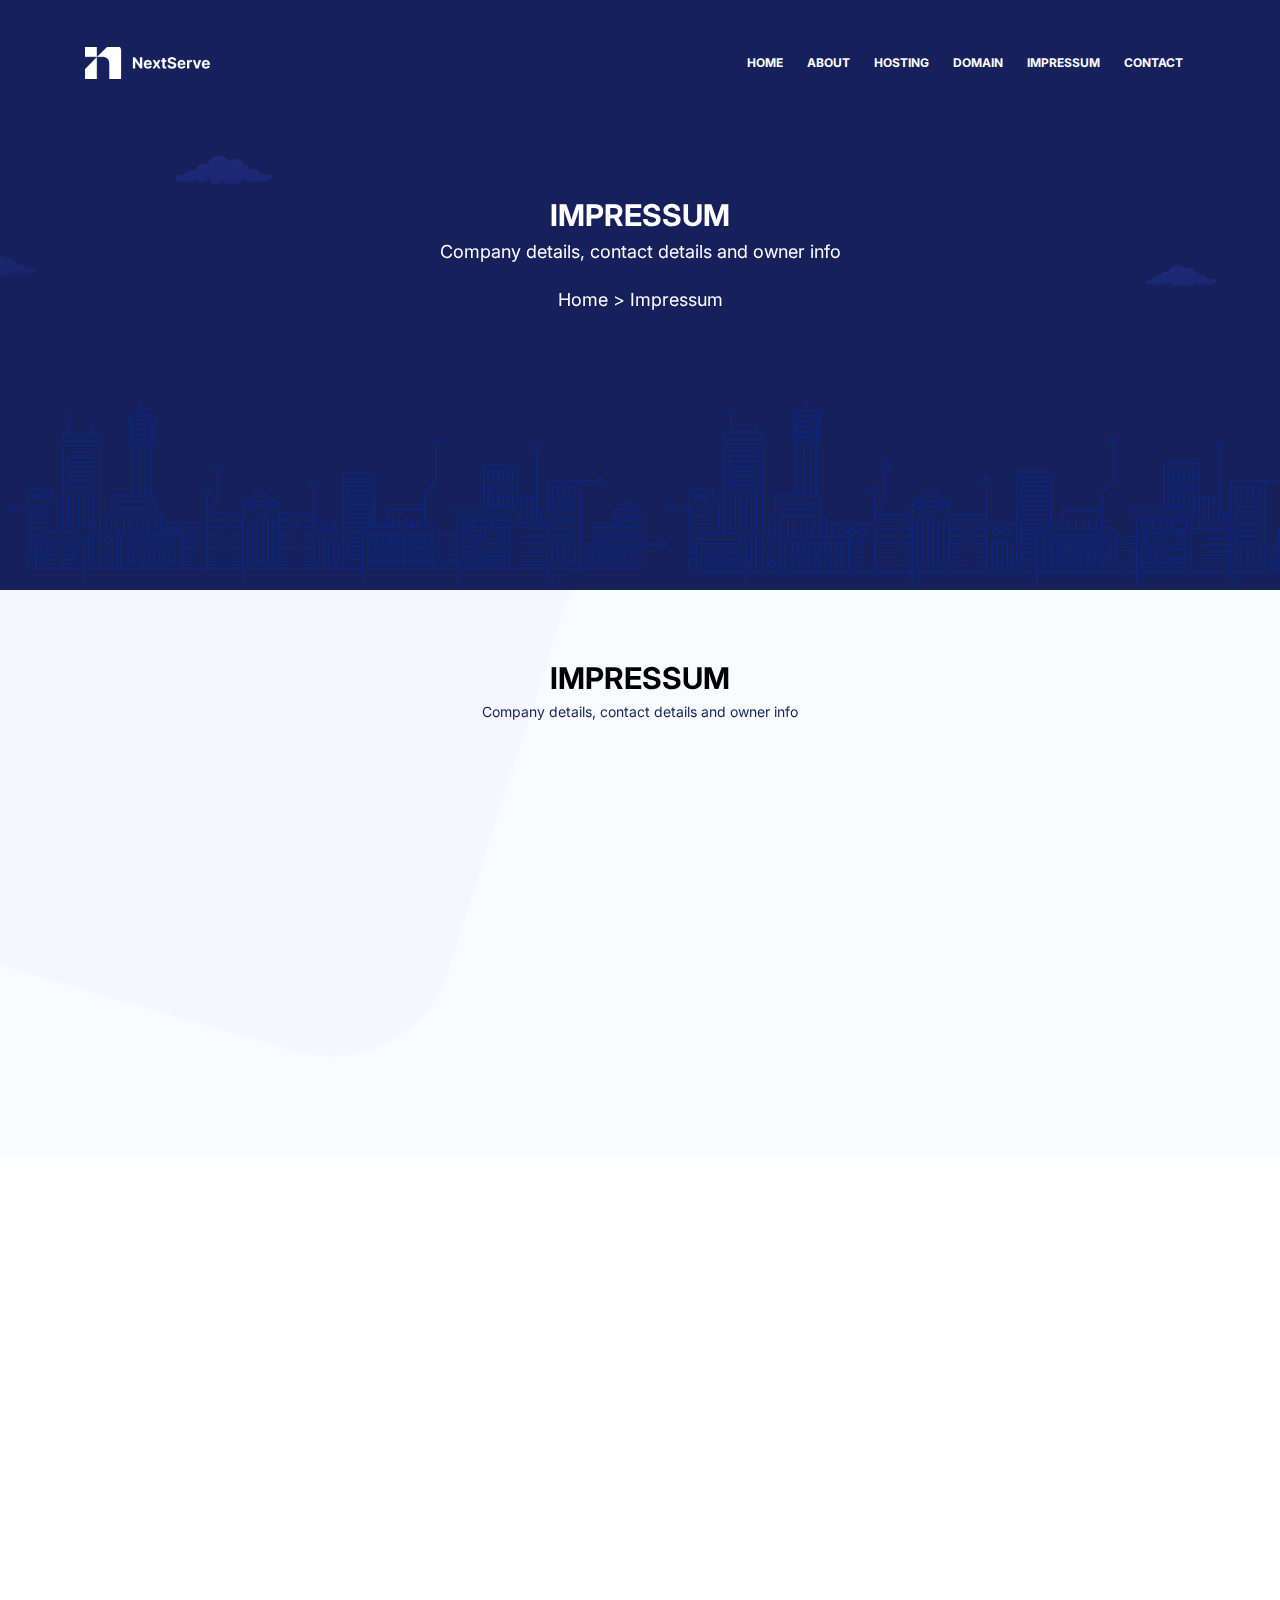
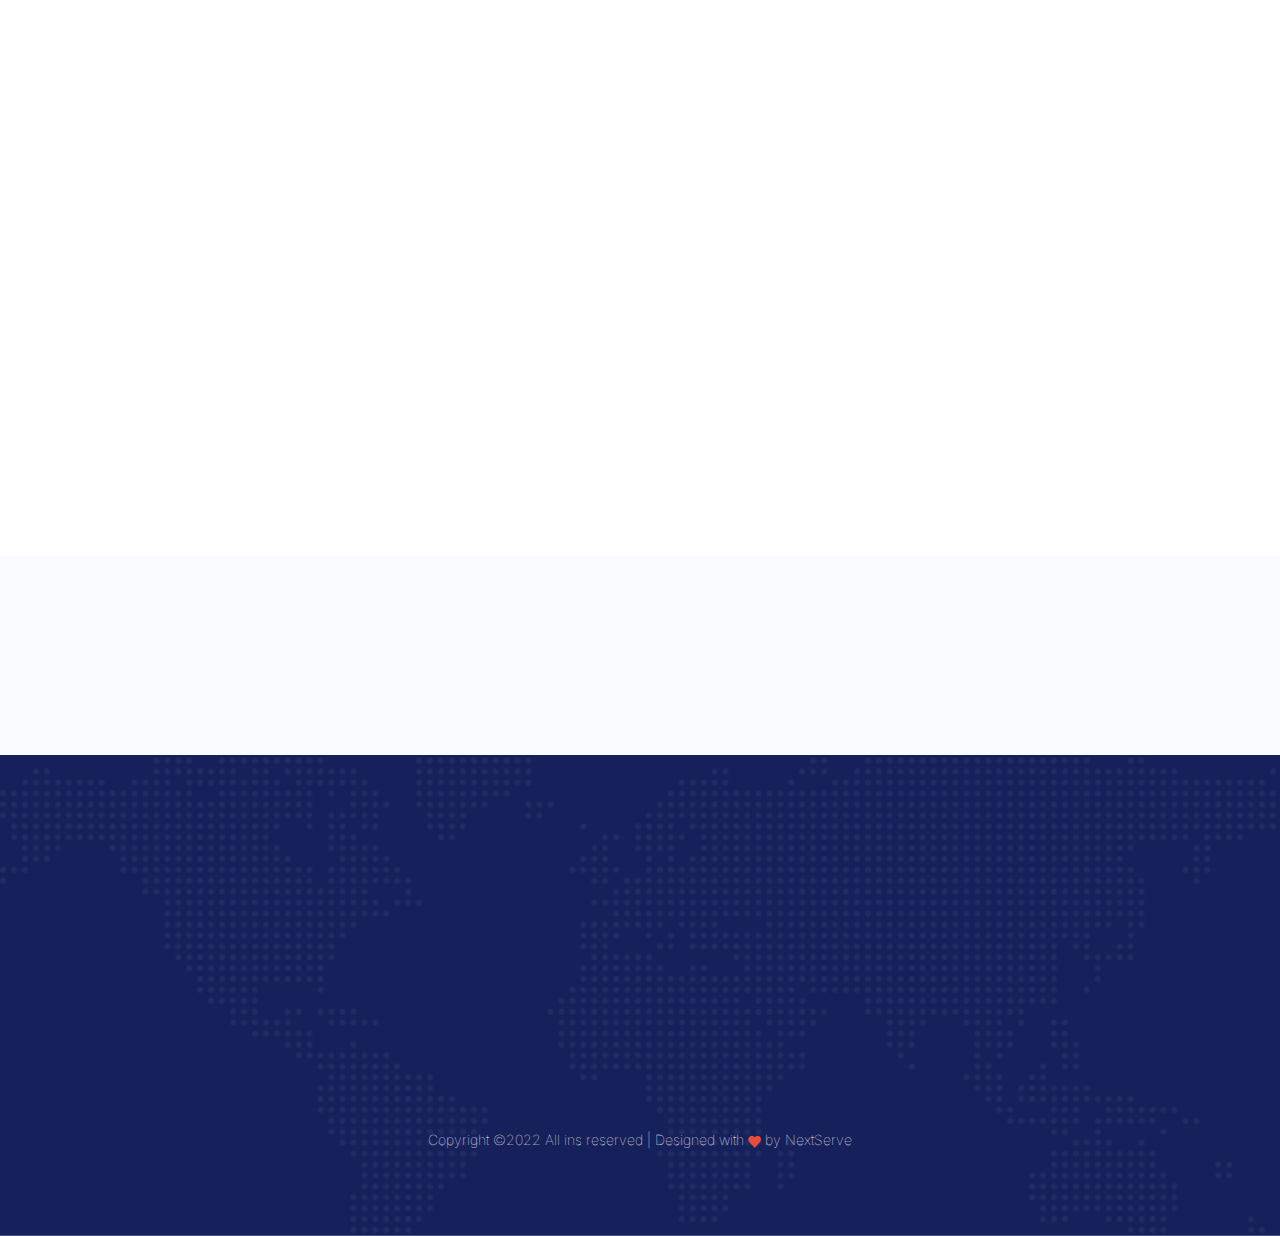
==== impressum.html @ 5fd07baf "Initial Commit" ====
<!DOCTYPE html>
<html lang="en">
  <head>
    <meta charset="UTF-8" />
    <meta http-equiv="X-UA-Compatible" content="IE=edge" />
    <meta name="viewport" content="width=device-width, initial-scale=1.0" />
    <title>Impressum - Next Serve</title>
    
     <!-- Favicon -->
     <link rel="icon" type="image/x-icon" href="./images/favicon-16x16.png">
    <!-- Bootstrap 4.0 CSS -->
    <link
      rel="stylesheet"
      href="https://cdn.jsdelivr.net/npm/bootstrap@4.6.1/dist/css/bootstrap.min.css"
    />
    <!-- Custom CSS -->
    <link rel="stylesheet" href=" css/style.css" />
    <!-- AOS Animation CSS -->
    <link href="https://unpkg.com/aos@2.3.1/dist/aos.css" rel="stylesheet" />
  </head>

  <body>
    <!-- Start of Header Section -->
    <div id="header-section">
      <!-- Start of Top Navigation -->
      <div class="container">
        <nav class="navbar navbar-expand-md navbar-dark">
          <a class="navbar-brand" href=" index.html"
            ><img src=" images/NextServe-Logo.png" alt="Brand Logo"
          /></a>
          <button
            class="navbar-toggler"
            type="button"
            data-toggle="collapse"
            data-target="#collapsibleNavbar"
          >
            <span class="navbar-toggler-icon"></span>
          </button>
          <div class="collapse navbar-collapse" id="collapsibleNavbar">
            <ul class="navbar-nav ml-auto">
              <li class="nav-item">
                <a class="nav-link" href=" index.html">Home</a>
              </li>
              <li class="nav-item">
                <a class="nav-link" href="#">About</a>
              </li>
              <li class="nav-item">
                <a class="nav-link" href=" hosting-plans.html">Hosting</a>
              </li>
              <li class="nav-item">
                <a class="nav-link" href=" domain.html">Domain</a>
              </li>
              <li class="nav-item">
                <a class="nav-link" href=" impressum.html">Impressum</a>
              </li>
              <li class="nav-item">
                <a class="nav-link" href="#">Contact</a>
              </li>
            </ul>
          </div>
        </nav>
      </div>
      <!-- End of Top Navigation -->
      <div class="container">
        <div class="row">
          <div class="col-12">
            <div data-aos="fade-zoom-in">
              <h1>IMPRESSUM</h1>
              <p>Company details, contact details and owner info</p>
              <p class="breadcrumbs">
                <a href=" index.html">Home</a> > Impressum
              </p>
            </div>
          </div>
        </div>
      </div>
    </div>
    <!-- End of Header Section -->
    <!-- Start of Basic Info Section -->
    <div id="basic-info">
      <div class="container">
        <div data-aos="fade-in" data-aos-duration="600">
          <h1>IMPRESSUM</h1>
          </div>
          <div data-aos="fade-in" data-aos-duration="600">
          <p class="sub-heading">
            Company details, contact details and owner info
          </p>
          </div>
        </div>
        <div class="row text-center">
          <div class="col-sm-6 col-md-4 row-spacing row-spacing-sm">
            <div data-aos="fade-in" data-aos-duration="600">
              <h6>Company Name</h6>
              <p>Next Serve GmbH</p>
            </div>
          </div>
          <div class="col-sm-6 col-md-4 row-spacing">
            <div data-aos="fade-in" data-aos-duration="600">
              <h6>Address</h6>
              <p>
                Hanomaghof 2 <br />
                D-309775 Hannover Germany
              </p>
            </div>
          </div>

          <div class="col-sm-6 col-md-4 row-spacing">
            <div data-aos="fade-in" data-aos-duration="600">
              <h6>Email & Web</h6>
              <p>
                <a href="mailto:Support@nextserve.com"></a>
                Support@nextserve.com
                <br />
                https://www.nextserve
              </p>
            </div>
          </div>
          <div class="col-sm-6 col-md-4 row-spacing">
            <div data-aos="fade-in" data-aos-duration="600">
              <h6>Company Registration</h6>
              <p>HRB 313123</p>
            </div>
          </div>

          <div class="col-sm-6 col-md-4 row-spacing">
            <div data-aos="fade-in" data-aos-duration="600">
              <h6>Register Court</h6>
              <p>District Court of Essen</p>
            </div>
          </div>

          <div class="col-sm-6 col-md-4 row-spacing">
            <div data-aos="fade-in" data-aos-duration="600">
              <h6>Sales Tax Identification Number</h6>
              <p>DE 333076454</p>
            </div>
          </div>
        </div>
      </div>
    </div>
    <!-- End of Basic Info Section -->
    <!-- Start of Disclaimer Section -->
    <div id="disclaimer-section">
      <div class="container">
        <div data-aos="fade-in" data-aos-duration="600">
          <h1>Disclaimer</h1>
        </div>

        <div data-aos="fade-in" data-aos-duration="600">
          <h6>liability for content</h6>
          <p>
            We create the content of our website with due care. However, we
            cannot guarantee that the content is correct, complete or
            up-to-date. According to § 7 Abs. 1 TMG we are responsible for our
            own content according to the general laws. We assume no
            responsibility for decisions made by the user based on the above
            information. All contents are intended for general information and
            do not represent any business, accounting, legal or other advisory
            service. They are not suitable to replace individual advice from
            competent persons taking into account the specific circumstances of
            the individual case. According to §§ 8 to 10 TMG, we as a service
            provider are not obliged to to monitor cached or stored third-party
            information or to investigate circumstances that indicate illegal
            activity. Obligations to remove or block the use of information
            according to general laws remain unaffected. However, liability in
            this regard is only possible from the point in time at which
            knowledge of a specific infringement of the law is known. As soon as
            we become aware of any violations of the law, we will remove this
            content immediately.
          </p>
        </div>

        <div data-aos="fade-in" data-aos-duration="600">
          <h6>Liability for links</h6>
          <p>
            Our website also refers to numerous external offers on the Internet.
            The contents of the linked websites are designed by institutions
            and/or companies over which we have no influence. We do not adopt
            the content listed there as our own. No liability is assumed for the
            offers of third parties. Should you find questionable or illegal
            content on this website or on those to which reference is made, we
            would be grateful for a corresponding notification. However, as soon
            as there are clear indications of legal violations, we will remove
            the corresponding link immediately.
          </p>
        </div>

        <div data-aos="fade-in" data-aos-duration="600">
          <h6>liability e-mail</h6>
          <p>
            The sending of e-mails to us from our website has no effect on
            keeping the deadline. At this point, it should also be pointed out
            that communication by e-mail over the Internet is insecure and there
            are possibilities for third-party inspection and data manipulation.
            We kindly ask for your understanding that we are not liable for the
            content or the manipulation of the content of e-mails. We take all
            reasonable precautions to protect against viruses in our office. In
            the mutual interest of smooth communication, we ask you to also use
            virus software and to always check file attachments to e-mails with
            a virus program before sending or opening them, as we accept no
            liability for damage that may arise as a result of any viruses.
          </p>
        </div>

        <div data-aos="fade-in" data-aos-duration="600">
          <h6>copyin</h6>
          <p>
            The layout of the homepage, the graphics and images used, the
            collection and the individual contributions are protected by copyin.
            We reserve all ins, including those of photomechanical reproduction,
            duplication and distribution using special processes (e.g. data
            processing, data carriers and data networks), even in part.
          </p>
        </div>

        <div data-aos="fade-in" data-aos-duration="600">
          <h6>
            Out-of-court settlement of disputes - Information according to §§ 36
            and 37 VSBG
          </h6>
          <p>
            We do not participate in a dispute resolution procedure at a
            consumer arbitration board. Upon request, our competent supervisory
            authorities mediate in the event of disputes, e.g. B. on the
            occasion of a fee invoice or the non-disclosure of documents,
            between members of the chamber and their clients. In this case, it
            is a mediation process. We do not participate in other mediation
            procedures. The European Commission has set up an internet platform
            for the out-of-court online dispute resolution of consumer disputes
            about contractual obligations arising from purchase and service
            contracts concluded online. You can access the platform using the
            following link:
            <a href="https://ec.europa.eu/consumers/odr/"
              >https://ec.europa.eu/consumers/odr/</a
            >
          </p>
        </div>
      </div>
    </div>
    <!-- End of Disclaimer Section -->
    <!-- Start of Section 7 -->
    <div id="partners-section">
      <div class="container">
        <div data-aos="fade-in" data-aos-duration="600">
          <div class="row">
            <div class="col-sm-1 col-md-1"></div>
            <div class="col-6 col-sm-2 col-md-2">
              <img src=" images/brand-1.png" class="img-fluid" alt="Brand 1" />
            </div>
            <div class="col-6 col-sm-2 col-md-2">
              <img src=" images/brand-2.png" class="img-fluid" alt="Brand 2" />
            </div>
            <div class="col-6 col-sm-2 col-md-2">
              <img src=" images/brand-3.png" class="img-fluid" alt="Brand 3" />
            </div>
            <div class="col-6 col-sm-2 col-md-2">
              <img src=" images/brand-4.png" class="img-fluid" alt="Brand 4" />
            </div>
            <div class="col-12 col-sm-2 col-md-2 text-center">
              <img src=" images/brand-5.png" class="img-fluid" alt="Brand 5" />
            </div>
            <div class="col-sm-1 col-md-1"></div>
          </div>
        </div>
      </div>
    </div>
    <!-- End of Section 7 -->
    <!-- Start of Section 8 -->
    <div id="footer">
      <div class="container">
        <div class="row">
          <div class="col-md-4">
            <div data-aos="fade-in" data-aos-duration="600">
              <div class="footer-column">
                <img
                  src=" images/NextServe-Logo.png"
                  class="img-fluid"
                  alt="NextServe Brand Logo"
                />
                <p class="company-intro">
                  Far far away, behind the word mountains, far from the
                  countries Vokalia and Consonantia, there live the blind texts.
                </p>
                <ul class="social">
                  <li>
                    <a href="#"
                      ><img
                        src=" images/Linkedin-Icon.png"
                        alt="Linkedin Icon"
                    /></a>
                  </li>
                  <li>
                    <a href="#"
                      ><img
                        src=" images/Facebook-Icon.png"
                        alt="Facebook Icon"
                    /></a>
                  </li>
                  <li>
                    <a href="#"
                      ><img
                        src=" images/Instagram-Icon.png"
                        alt="Instagram Icon"
                    /></a>
                  </li>
                </ul>
              </div>
            </div>
          </div>
          <div class="col-md-4">
            <div data-aos="fade-in" data-aos-duration="600">
              <div class="footer-column">
                <h3>Office</h3>
                <ul class="contact">
                  <li>
                    <img src=" images/Location.png" alt="Location Icon" />
                    <p>
                      203 Fake St. Mountain View, San Francisco, California, USA
                    </p>
                  </li>
                  <li></li>
                  <li>
                    <img src=" images/Call.png" alt="Call Icon" />
                    <p>+2 392 3929 210</p>
                  </li>
                  <li></li>
                  <li>
                    <img src=" images/Email.png" alt="Email Icon" />
                    <p>support@nextserve.com</p>
                  </li>
                </ul>
              </div>
            </div>
          </div>
          <div class="col-md-4">
            <div data-aos="fade-in" data-aos-duration="600">
              <div class="footer-column">
                <h3>Our Packages</h3>
                <ul class="packages">
                  <li>Standard Hosting</li>
                  <li>Advanced Hosting</li>
                  <li>Unlimited Hosting</li>
                  <li>Dedicated Hosting</li>
                  <li>VPS Hosting</li>
                </ul>
              </div>
            </div>
          </div>
          <div class="col-12">
            <p class="copyright">
              Copyright ©2022 All ins reserved | Designed with
              <img src=" images/heart-icon.png" alt="Heart Icon" /> by
              NextServe
            </p>
          </div>
        </div>
      </div>
    </div>
    <!-- End of Section 8 -->
    
    <!-- Boostrap 4.0 Links -->
    <script src="https://cdn.jsdelivr.net/npm/jquery@3.6.0/dist/jquery.slim.min.js"></script>
    <script src="https://cdn.jsdelivr.net/npm/popper.js@1.16.1/dist/umd/popper.min.js"></script>
    <script src="https://cdn.jsdelivr.net/npm/bootstrap@4.6.1/dist/js/bootstrap.bundle.min.js"></script>
    <!-- AOS Animation Link -->
    <script src="https://unpkg.com/aos@2.3.1/dist/aos.js"></script>
    
    <script>
      AOS.init();
    </script>
  </body>
</html>
---- css/style.css ----
/* =======================================================================================================
                                                HOMEPAGE 
    =======================================================================================================   
    */

    @import url('https://fonts.googleapis.com/css2?family=Inter:wght@200;300;400;500;600;700;800&display=swap');

    * {
        margin: 0;
        padding: 0;
    }

    body {
        font-family: 'Inter', sans-serif;
        color: black;
    }

    body,
    html {
        overflow-x: hidden !important;

    }

    #hero-section,
    #header-section {
        background-image: url('./../images/Hero-Section-bg.png');
        background-size: cover;
        background-repeat: no-repeat;
        padding-top: 46px;
        padding-bottom: 130px;
        color: #FFFFFF;
    }

    #header-section {
        background-image: url('./../images/header-background.png');
    }

    #hero-section .navbar,
    #header-section .navbar {
        padding: 0;
    }

    #hero-section .navbar-brand,
    #header-section .navbar-brand {
        padding: 0;
    }

    #hero-section .nav-link,
    #header-section .nav-link {
        color: #FFFFFF;
        font-weight: bold;
        font-size: 12px;
        text-transform: uppercase;
        padding-right: 12px;
        padding-left: 12px;
        transition: color .2s;
    }

    #hero-section .nav-link:hover,
    #header-section .nav-link:hover {
        color: #C5D0D8;

    }

    .hero-section-right,
    .hero-section-left {
        margin-top: 69px;
    }

    #hero-section h1 {
        font-size: 40px;
        font-weight: 900;
        color: #F3F9FF;
        width: 94%;
        margin-bottom: 0;
    }

    .hero-section-right .price {
        margin-bottom: 10px !important;
        font-weight: 700;
        font-size: 14px;
    }

    .hero-section-right .caption {
        margin: 10px 0 0 !important;
        font-weight: bold;
        font-size: 14px;
    }

    .hero-section-right a {
        display: block;
        width: 232px;
        height: 50px;
        line-height: 50px;
        text-align: center;
        background-color: #27337B;
        border-radius: 50px;
        font-size: 14px;
        text-decoration: none;
        color: #FFFFFF;
        font-weight: bold;
        margin-top: 36px;
        box-shadow: 0 15px 20px 0 rgba(8, 19, 83, 25%);
        transition: all .2s;
    }

    .hero-section-right a:hover {
        background-color: #2d3b8b;
        box-shadow: 0 15px 20px 0 rgba(8, 19, 83, 30%);
    }

    #homepage-section-2 {
        padding: 70px 0 70px;
    }

    #homepage-section-2 h1 {
        text-align: center;
        font-size: 30px;
        font-weight: bold;
        margin-bottom: 5px;
    }

    #homepage-section-2 .sub-heading {
        text-align: center;
        color: #16205A;
        margin-bottom: 0;
    }

    #homepage-section-2 .features {
        margin-top: 87px;
    }

    .feature-1,
    .feature-2,
    .feature-3,
    .feature-4,
    .feature-5,
    .feature-6 {
        width: 90%;
        margin: auto;
    }

    .feature-1 img,
    .feature-2 img,
    .feature-3 img,
    .feature-4 img,
    .feature-5 img,
    .feature-6 img {
        height: 44px;
        width: 44px;
    }

    .feature-1 h3,
    .feature-2 h3,
    .feature-3 h3,
    .feature-4 h3,
    .feature-5 h3,
    .feature-6 h3 {
        font-size: 20px;
        font-weight: normal;
        color: #16205A;
        margin-top: 6px;
    }

    .feature-1 p,
    .feature-2 p,
    .feature-3 p,
    .feature-4 p,
    .feature-5 p,
    .feature-6 p {
        font-size: 14px;
        font-weight: normal;
    }

    .features .second-row-spacing {
        margin-top: 73px;
    }

    #homepage-section-3 {
        padding: 70px 0 70px;
        background-image: url('./../images/third-section-background.png');
        background-size: cover;
        background-attachment: fixed;
    }

    #homepage-section-3 img {
        width: 38px;
        display: block;
        margin: 0 auto 16px;
    }

    #homepage-section-3 h1 {
        text-align: center;
        font-size: 30px;
        font-weight: bold;
        margin-bottom: 5px;
        color: #FFFFFF;
    }

    #homepage-section-3 .sub-heading {
        text-align: center;
        color: #FFFFFF;
        margin-bottom: 0;
    }

    .plan-box {
        background-color: #FFFFFF;
        width: 100%;
        border-radius: 10px;
        padding: 50px 1rem;
        margin: 127px auto 0;
        box-shadow: 7px 8px 10px 0 rgba(26, 34, 82, 50%) !important;
    }

    .plan-box h2 {
        font-size: 26px;
        font-weight: bold;
        text-align: center;
        color: #16205A;
        margin-bottom: 10px;
    }

    .plan-box p {
        text-align: center;
        color: black;
        font-size: 14px;
        font-weight: normal;
        margin-bottom: 0;
    }


    .sale-price {
        font-size: 40px !important;
        font-weight: black !important;
        margin-bottom: 0 !important;
        margin-top: 37px;
    }

    .per-month {
        font-size: 16px !important;
        font-weight: bold !important;
    }

    .get-started {
        display: block;
        border-radius: 50px;
        font-size: 14px;
        font-weight: bold;
        text-align: center;
        height: 48px;
        width: 198px;
        line-height: 48px;
        background-color: #27337B;
        margin: 0 auto 0;
        color: #FFFFFF;
        margin-top: 28px;
        text-decoration: none;
        box-shadow: 0 15px 20px 0 rgba(39, 51, 123, 25%);
        transition: all .2s;
    }

    .get-started:hover {
        text-decoration: none;
        background-color: #2d3b8b;
        color: white;
        box-shadow: 0 15px 20px 0 rgba(39, 51, 123, 30%);
    }

    #homepage-section-3 ul,
    #hosting-packages ul {
        list-style-position: inside;
        padding-left: 2rem;
        width: 100%;
        margin: 36px auto 0;
        font-size: 14px;
        font-weight: light;
        list-style-image: url('./../images/tick.png');
    }

    .plan-box-link {
        text-align: center;
        color: black;
        font-size: 14px;
        display: block;
        margin: 67px auto 0;
        text-decoration: underline;
        transition: color .2s;
    }

    .plan-box-link:hover {
        color: #2d3b8b;

    }

    .center-hosting {
        background-color: #F8FBFF;
        width: 100% !important;
        margin-top: 87px;
    }

    .center-hosting .plan-box-link {
        margin-top: 145px !important;
    }

    #faq-section {
        padding: 70px 0 70px;
    }

    #faq-section h1 {
        text-align: center;
        font-size: 30px;
        font-weight: bold;
        margin-bottom: 5px;
    }

    #faq-section .sub-heading {
        text-align: center;
        color: #16205A;
        margin-bottom: 87px;
    }

    #faq-section .question {
        font-size: 18px;
        color: #16205A;
        margin-bottom: 26px;
        font-weight: bold;
    }

    #faq-section .answer {
        font-size: 14px;
        color: black;
        margin: 0 0 0 1.5rem;

    }

    #faq-section .faq-row-2 {
        margin-top: 74px;
    }

    #support-section {
        background-image: url('./../images/support-background.png');
        background-size: cover;
        padding: 40px 0;
    }

    #support-section h1 {
        text-align: center;
        font-size: 30px;
        font-weight: 300;
        color: #FFFFFF;
        margin-bottom: 0;
    }

    #news-section {
        padding: 70px 0 170px;
    }

    #news-section h1 {
        text-align: center;
        font-size: 30px;
        font-weight: bold;
        margin-bottom: 5px;
    }

    #news-section .sub-heading {
        text-align: center;
        color: #16205A;
        margin-bottom: 87px;
    }

    #news-section .article-thumbnail {
        border-radius: 10px;
        padding: 10px;
        background-color: #F8FBFF;
    }

    #news-section .article-thumbnail a {
        color: black;
    }

    #news-section .article-thumbnail a:hover {
        text-decoration: none;
    }

    #news-section .article-thumbnail img {
        width: 100%;
        border-radius: 10px;
        margin: 0 auto 0;
    }

    #news-section .article-thumbnail h4 {
        font-size: 14px;
        font-weight: bold;
        margin-top: 19px;
        transition: color .2s;
    }

    #news-section .article-thumbnail h4:hover {
        color: #16205A;
    }

    #news-section .article-thumbnail p {
        font-size: 12px;
        margin-top: 12px;
        width: 93%;
    }

    #news-section .article-thumbnail ul {
        list-style-type: none;
        font-size: 12px;
        color: #9B9DAB;
    }

    #news-section .article-thumbnail ul li {
        display: inline-block;
    }

    #news-section .article-thumbnail ul li:nth-child(2) {
        margin-left: 40px;
    }

    #news-section .article-thumbnail ul li:nth-child(3) {
        margin-left: 18px;
    }

    #news-section .article-thumbnail ul li img {
        width: 16px;
    }

    #news-section .view-more {
        margin: 90px 0 0 !important;
        color: #16205A;
    }

    #news-section .view-more-link {
        color: #16205A;
        text-decoration: none;
        transition: color .2s;
    }

    #news-section .view-more-link:hover {
        color: #2d3b8b;

    }

    #news-section .article-thumbnail .more-news-icon {
        width: 30px;
    }

    #partners-section {
        background-color: #F8FBFF;
        padding: 30px 0;
    }

    #partners-section div[class^="col"] {
        padding: 0 !important;
    }

    #footer {
        padding: 70px 0;
        background-image: url('./../images/footer-background.png');
        background-size: cover;
    }

    .footer-column {
        width: 70%;
        margin: 0 auto 0;
    }

    #footer .company-intro {
        padding-top: 12px;
        color: #FFFFFF;
        font-weight: 300;
        font-size: 14px;
    }

    #footer ul.social {
        list-style-type: none;
    }

    #footer ul.social li {
        display: inline-block;
        margin-right: 16px;
        margin-top: 4px;
    }

    #footer h3 {
        color: #FFFFFF;
        font-size: 20px;
        margin-bottom: 0;

    }

    #footer ul.contact {
        color: #FFFFFF;
        font-weight: 300;
        font-size: 14px;
        margin: 15px 0 0;
        list-style-type: none;
    }

    #footer ul.contact li:nth-child(1),
    #footer ul.contact li:nth-child(2) {
        margin-bottom: 24px;
    }

    #footer ul.contact img {
        float: left;
        margin-right: 10px;
    }

    #footer ul.packages {
        margin: 15px 0 0 1.3rem;
        color: #FFFFFF;
        font-size: 14px;
        font-weight: 300;
    }

    .copyright {
        color: #FFFFFF;
        font-size: 14px;
        font-weight: 100;
        text-align: center;
        margin-top: 110px;
    }

    /* =======================================================================================================
                                                HOSTING PAGE
    =======================================================================================================   
    */

    #header-section {
        text-align: center;
        padding-bottom: 16rem;
    }

    #header-section h1 {
        margin-top: 117px;
        margin-bottom: 5px;
        font-size: 30px;
        font-weight: bold;
    }

    #header-section p {
        font-size: 18px;
        margin-bottom: 21px;
    }

    .breadcrumbs {
        font-size: 18px;
    }

    .breadcrumbs a {
        color: #FFFFFF;
        text-decoration: none;
        transition: color .2s;
    }

    .breadcrumbs a:hover {
        color: #C5D0D8;
    }

    .toggle {
        --width: 160px;
        --height: calc(var(--width) / 5);
        position: relative;
        display: inline-block;
        width: var(--width);
        height: var(--height);
        box-shadow: 0px 1px 3px rgba(0, 0, 0, 0.3);
        cursor: pointer;
    }

    .toggle input {
        display: none;
    }

    .toggle .labels {
        position: absolute;
        top: 0;
        left: 0;
        width: 100%;
        height: 100%;
        font-size: 12px;
        font-family: sans-serif;
        transition: all 0.4s ease-in-out;
        overflow: hidden;
    }

    .toggle .labels::after {
        content: attr(data-off);
        position: absolute;
        display: flex;
        justify-content: center;
        align-items: center;
        top: 0;
        left: 0;
        height: 100%;
        width: 100%;
        color: #ffff;
        background-color: #27337B;
        text-shadow: 1px 1px 2px rgba(0, 0, 0, 0.4);
        transition: all 0.4s ease-in-out;
    }

    .toggle .labels::before {
        content: attr(data-on);
        position: absolute;
        display: flex;
        justify-content: center;
        align-items: center;
        top: 0;
        left: calc(var(--width) * -1);
        height: 100%;
        width: 100%;
        color: #ffffff;
        background-color: #16205A;
        text-align: center;
        text-shadow: 1px 1px 2px rgba(255, 255, 255, 0.4);
        transition: all 0.4s ease-in-out;
    }

    .toggle input:checked~.labels::after {
        transform: translateX(var(--width));
    }

    .toggle input:checked~.labels::before {
        transform: translateX(var(--width));
    }

    #hosting-packages {
        padding: 70px 0;
        background-image: url('./../images/hosting-packages-background.png');
        background-size: cover;
    }

    #hosting-packages h1 {
        font-size: 30px;
        font-weight: 600;
        margin-bottom: 5px;
    }

    #hosting-packages p {
        font-size: 16px;
        font-weight: 600;
        color: #16205A;
        margin-bottom: 0;
    }

    #hosting-packages .monthly-yearly-label {
        font-weight: 16px;
        font-weight: 500;
        margin: 0 3.5rem 5px 0;

    }

    #hosting-packages .plan-box {
        box-shadow: 1px 0px 10px 0 rgba(0, 0, 0, 0.1) !important;
    }

    #benefits-section {
        padding: 70px 0;
    }

    #benefits-section h1 {
        text-align: center;
        font-size: 30px;
        font-weight: bold;
        margin-bottom: 5px;
    }

    #benefits-section .sub-heading {
        text-align: center;
        color: #16205A;
        margin-bottom: 87px;
    }

    .benefit {
        width: 85%;
        margin: 0 auto;
    }

    #benefits-section img {
        display: inline-block;
        width: 100%;
        margin: 0 auto;
    }

    #benefits-section h3 {
        font-size: 18px;
        font-weight: bold;
        color: #16205A;
        margin-left: 1rem;
    }

    #benefits-section p {
        font-size: 14px;
        margin-left: 1rem;
    }

    #benefits-section .benefit-spacing {
        margin-top: 50px;
    }

    #important-feature {
        padding: 120px 0 70px;
        background-image: url('./../images/cloud-background.png');
        background-size: cover;
    }

    #important-feature section {
        width: 85%;
        margin: 0 auto;
    }

    #important-feature h1 {
        font-size: 30px;
        font-weight: bold;
        color: #16205A;
        margin-bottom: 30px;
    }

    #important-feature p {
        font-size: 14px;
        font-weight: 400;
    }

    #important-feature img {
        width: 85%;
        display: inline-block;
        margin: 0 auto;
    }

    #support-section-2 {
        background-image: url('./../images/Background-support.png');
        background-size: cover;
        background-position: center center;
        padding: 100px 0;
    }

    #support-section-2 h1 {
        font-size: 40px;
        font-weight: 800;
        color: #FFFFFF;
        text-transform: uppercase;
        margin-bottom: 16px;
    }

    #support-section-2 p {
        font-size: 16px;
        color: #FFFFFF;
        margin-bottom: 0;
        font-weight: 400;
    }

    #support-section-2 .support-container {
        border-radius: 10px;
        text-align: center;
        background-color: #283371;
        padding: 20px 1rem;
        box-shadow: 4px 0 50px 0 rgba(0, 0, 0, 10%);
        transition: all .2s;
    }

    #support-section-2 .support-container p {
        margin: 16px 0 0;
    }

    #support-section-2 .support-container a {
        color: #FFFFFF;
        text-decoration: none;
    }

    #support-section-2 a:hover {
        text-decoration: none;
    }

    #support-section-2 .support-container:hover {
        background-color: #253069;
    }

    #newsletter {
        padding: 70px 0;
    }

    #newsletter h1 {
        text-align: center;
        font-size: 30px;
        font-weight: bold;
        margin-bottom: 5px;
    }

    #newsletter .sub-heading {
        text-align: center;
        color: #16205A;
        margin-bottom: 87px;
    }

    #newsletter input[type="email"] {
        width: 353px;
        outline: none;
        border: 0;
        border-bottom: 1px solid #E2E3E8;
        color: #C5D0D8;
    }

    #newsletter input[type="email"]:hover,
    #newsletter input[type="email"]:focus {
        border-bottom-width: 2px;
    }


    #newsletter input::placeholder {
        font-size: 16px;
        font-family: "inter";
        color: #C5D0D8;
    }

    #newsletter input[type="submit"] {
        border: 0;
        border-radius: 50px;
        background-color: #27337B;
        font-family: "inter";
        font-size: 14px;
        color: #FFFFFF;
        font-weight: 500;
        width: 182px;
        padding: 12px 0;
        margin-left: 30px;
        box-shadow: 0 15px 20px 0 rgba(39, 51, 123, 25%);
        transition: all .2s;
    }

    #newsletter input[type="submit"]:hover {
        background-color: #2d3b8b;
        box-shadow: 0 15px 20px 0 rgba(39, 51, 123, 30%);
    }

    /* =======================================================================================================
                                                DOMAIN PAGE 
    =======================================================================================================   
    */
    #domain-search-section {
        padding: 70px 0;
        background: url('./../images/domain-background.png');
        background-size: cover;
        background-position: center center;
    }

    #domain-search-section h1 {
        text-align: center;
        font-size: 30px;
        font-weight: bold;
        margin-bottom: 5px;
    }

    #domain-search-section .sub-heading {
        text-align: center;
        color: #16205A;
        margin-bottom: 87px;
    }

    #domain-search-section input[type="text"] {
        width: 100%;
        height: 57px;
        border: 0;
        border-top-left-radius: 50px;
        border-bottom-left-radius: 50px;
        outline: none;
        box-shadow: 0 15px 20px 0 rgba(22, 32, 90, 0.1);
        padding-left: 4.5rem;
        background-image: url('./../images/Web-Icon.png');
        background-repeat: no-repeat;
        background-position: 20px center;
        color: #C5D0D8;
        transition: background-image .2s;
    }

    #domain-search-section input[type="text"]:hover,
    #domain-search-section input[type="text"]:focus {
        background-image: url('./../images/web-icon-hover.png');
    }

    #domain-search-section input::placeholder {
        color: #C5D0D8;
        font-weight: 100;
    }

    #domain-search-section select {
        border: 0;
        outline: none;
        border-left: 0.5px solid #C5D0D8;
        height: 57px;
        width: 100%;
        color: #16205A;
        box-shadow: 0 15px 20px 0 rgba(22, 32, 90, 0.1);
        appearance: none;
        background-image: url('./../images/down-arrow.png');
        background-repeat: no-repeat;
        background-position: 80% center;
        background-size: 10px;
        padding-left: 11px;
        font-size: 15px;
        position: relative;
        z-index: 2;
    }

    #domain-search-section input[type="submit"] {
        width: 80%;
        float: left;
        border: 0;
        border-top-right-radius: 50px;
        border-bottom-right-radius: 50px;
        color: #FFFFFF;
        font-size: 14px;
        height: 57px;
        background-color: #27337B;
        box-shadow: 0 15px 20px 0 rgba(39, 51, 123, 25%);
    }

    .extensions {
        padding-top: 46px;
        font-weight: bold;
    }

    .extension-col {
        color: #16205A;
    }

    #reasons {
        padding: 70px 0;
        background-color: #FFFFFF;
    }

    #reasons h1 {
        text-align: center;
        font-size: 30px;
        font-weight: bold;
        margin-bottom: 5px;
    }

    #reasons .sub-heading {
        text-align: center;
        color: #16205A;
        margin-bottom: 87px;
    }

    #reasons .reason {
        width: 95%;
        box-shadow: 1px 1px 5px 0px rgba(22, 32, 90, 0.1);
        border-radius: 10px;
        padding: 1.5rem 1.2rem;
        font-size: 14px;
        text-align: center;
        margin: 0 auto;
        transition: background-color .2s;
    }

    #reasons .reason:hover {
        background-color: #F8FBFF;
    }

    #reasons .reason img {
        width: 40%;
    }

    #reasons .reason h4 {
        color: #16205A;
        font-size: 24px;
        font-weight: normal;
        margin: 0 auto 18px;
        width: 90%;
    }

    #reasons .reason h5 {
        font-weight: bold;
    }

    #domain-pricing {
        padding: 70px 0;
        background: url('./../images/Domain-Prices.png');
        background-size: cover;
    }

    #domain-pricing h1 {
        text-align: center;
        font-size: 30px;
        font-weight: bold;
        margin-bottom: 5px;
    }

    #domain-pricing .sub-heading {
        text-align: center;
        color: #16205A;
        margin-bottom: 87px;
    }

    #domain-pricing input[type="search"] {
        outline: none;
        border: 0;
        border: 1px solid #C5D0D8;
        border-radius: 50px;
        height: 38px;
        width: 100%;
        color: #C5D0D8;
        padding-left: 2.5rem;
        padding-right: 1rem;
        font-size: 14px;
        background-image: url('./../images/Search-Icon.png');
        background-repeat: no-repeat;
        background-position: 10px center;
        background-size: 20px 20px;
        transition: background-image .2s;
    }

    #domain-pricing input[type="search"]:hover,
    #domain-pricing input[type="search"]:focus {
        background-image: url('./../images/Search-Icon-Hover.png');
    }

    #domain-pricing input[type="search"]::placeholder {
        color: #C5D0D8;
        font-size: 14px;
    }

    #domain-pricing select {
        border-color: #C5D0D8;
        outline: none;
        width: 100%;
        height: 40px;
        border-radius: 5px;
        padding: 0 1rem;
        appearance: none;
        background-image: url('./../images/down-arrow.png');
        background-repeat: no-repeat;
        background-position: 92% center;
        background-size: 10px;
        padding-left: 11px;
        font-size: 15px;
    }

    .table-spacing {
        margin-bottom: 56px;
    }

    #domain-pricing table th {
        background-color: #edf4fc;

    }

    #domain-pricing table tr {
        background-color: #F3F9FF;
        color: #16205A;
    }

    #domain-pricing table td {
        color: black;
    }

    #domain-pricing table td:first-child {
        color: #16205A;
        font-weight: bold;
    }

    #domain-pricing table td .offer {
        display: block;
        font-size: 12px;
    }

    #domain-pricing table td .special-price {
        color: #dc3545;
    }

    #characteristics {
        padding: 70px 0;
    }

    #characteristics h1 {
        text-align: center;
        font-size: 30px;
        font-weight: bold;
        margin-bottom: 5px;
    }

    #characteristics .sub-heading {
        text-align: center;
        color: #16205A;
        margin-bottom: 87px;
    }

    #characteristics h5 {
        font-weight: bold;
        color: #16205A;
        margin-bottom: 11px;
    }

    #characteristics p.para {
        font-size: 14px;
        margin-bottom: 0;
    }

    /* =======================================================================================================
                                                IMPRESSUM PAGE
    =======================================================================================================   
    */
    #basic-info {
        padding: 70px 0;
        background-image: url('./../images/basic-info-background.png');
        background-size: cover;
    }

    #basic-info h1 {
        text-align: center;
        font-size: 30px;
        font-weight: bold;
        margin-bottom: 5px;
    }

    #basic-info .sub-heading {
        text-align: center;
        color: #16205A;
        margin-bottom: 87px;
    }

    #basic-info h6 {
        font-size: 16px;
        font-weight: bold;
    }

    #basic-info p {
        font-size: 14px;
        margin-bottom: 0;
    }

    #basic-info .row-spacing {
        margin-top: 5rem;
    }

    #disclaimer-section {
        padding: 70px 0;
    }

    #disclaimer-section h1 {
        font-size: 30px;
        margin-bottom: 24px;
    }

    #disclaimer-section h6 {
        font-weight: bold;
        margin-bottom: 0;
    }

    #disclaimer-section a {
        color: black;
    }

    /* =======================================================================================================
                                                RESPONSIVE STYLING
    =======================================================================================================   
    */

    /* Large devices  */
    @media only screen and (max-width: 1199px) {

        #hero-section h1 {
            font-size: 36px;
        }

        .plan-box {
            width: 100%;
        }

        #support-section h1 {
            font-size: 26px;
        }

        #news-section .article-thumbnail ul li:nth-child(2) {
            margin-left: 20px;
        }

        #news-section .article-thumbnail ul li:nth-child(3) {
            margin-left: 8px;
        }

        /* Hosting Page */
        #support-section-2 h1 {
            font-size: 30px;
        }

        /* Domain  Page */
        #domain-search-section {
            background-size: initial;
        }
    }

    /* Medium devices */
    @media only screen and (max-width: 991px) {
        body {
            overflow-x: hidden !important;
        }

        #header-section {
            background-image: url('./../images/Background-other-pages-md.png');
            background-size: cover;
        }

        #hero-section {
            background-size: cover;
        }

        .hero-section-left img {
            display: block;
            width: 60%;
            float: none !important;
            margin-right: auto;
            margin-left: auto;
        }

        .hero-section-right .price {
            text-align: center;
        }

        .hero-section-left {
            margin-top: 6rem;
        }

        #hero-section h1 {
            text-align: center;
            width: 60%;
            margin-right: auto;
            margin-left: auto;
        }

        .hero-section-right .caption {
            text-align: center;
        }

        .hero-section-right a {
            margin-right: auto;
            margin-left: auto;
        }

        .features .second-row-spacing {
            margin-top: 0rem;
        }

        .plan-box {
            width: 100%;
            margin: 87px auto 0;
        }

        .center-hosting .plan-box-link {
            margin-top: 67px !important;
        }

        .responsive-third-plan {
            width: 50%;
            margin-top: 50px;
        }

        #support-section h1 {
            font-size: 20px;
        }

        .row-sm-spacing {
            margin-top: 50px;
        }

        .remove-space {
            margin-top: 0;
        }

        /* HOSTING PAGE */

        #benefits-section img {
            width: 80px;

        }

        #benefits-section td {
            display: block;
        }

        .benefit {
            width: 100%;
        }

        #important-feature section {
            width: 100%;
        }

        #important-feature img {
            float: right;
        }

        #support-section-2 h1 {
            text-align: center;
        }

        #support-section-2 p {
            text-align: center;

        }

        #support-section-2 .support-container {
            margin-top: 2rem;
        }

        #partners-section .container {
            max-width: 100% !important;
        }

        /* Domain Page */
        #domain-search-section input[type="submit"] {
            width: 100%;
        }

        .extensions {
            font-size: 20px;
        }

        #reasons .reason img {
            width: 60%;
        }

        #reasons .reason h4 {
            font-size: 18px;
        }

        #reasons .reason {
            width: 100%;
        }

        #footer ul.contact {
            word-wrap: break-word;
        }
    }

    /* Small devices*/
    @media only screen and (max-width: 767px) {
        .navbar-dark .navbar-toggler {
            border: 0;
        }

        .navbar-nav {
            margin-top: 1.5rem;
        }

        .hero-section-left img {
            width: 80%;
        }

        #hero-section h1 {
            width: 55%;
        }

        .responsive-third-plan {
            width: 100%;
        }

        .center-hosting {
            margin-top: 87px;
        }

        #faq-section .faq-row-2 {
            margin-top: 0px;
        }

        #faq-section .sub-heading {
            margin-bottom: 71px;
        }

        #faq-section .question {
            margin: 1rem 0 10px;
            font-size: 16px;
        }

        #support-section h1 {
            font-size: 26px;
            line-height: 40px;
        }

        #news-section .article-thumbnail ul li:nth-child(2) {
            margin-left: 27px;
        }

        #news-section .article-thumbnail ul li:nth-child(3) {
            margin-left: 18px;
        }

        #news-section .row-sm-spacing {
            margin-top: 50px;
        }

        #footer .footer-column h3 {
            margin-top: 50px;
        }

        /* Hosting Packages */
        #hosting-packages h1 {
            text-align: center;
        }

        #hosting-packages p {
            text-align: center;
        }

        .monthly-yearly-label {
            margin-top: 87px !important;
            text-align: right !important;
        }

        .container {
            max-width: 90% !important;
        }

        #hosting-packages .plan-box {
            margin-top: 1rem;
            width: 100%;
        }

        #homepage-section-3 ul,
        #hosting-packages ul {
            padding-left: 1%;
            font-size: 12px;
        }

        #hosting-packages .center-hosting {
            width: 100%;

        }

        .responsive-third-plan {
            width: 50% !important;
            margin-top: 50px !important;
        }

        .get-started {
            width: 168px;
            height: 38px;
            line-height: 38px;
        }

        #important-feature h1 {
            font-size: 30px;
        }

        #important-feature img {
            width: 95%;
        }

        .remove-space {
            margin-top: 0 !important;
        }

        #newsletter h1 {
            font-size: 26px;
        }

        #newsletter input[type="email"] {
            width: 250px;
        }

        #newsletter input[type="submit"] {
            width: 162px;
            padding: 8px 0;
            margin-left: 1rem;
        }

        #newsletter input::placeholder {
            font-size: 14px;
        }

        /* Domain Page */
        #reasons .reason img {
            width: 40%;
        }

        #reasons .reason h4 {
            font-size: 22px;
        }

        #reasons .reason {
            width: 100%;
        }

        #reasons .third-reason-responsive {
            width: 50% !important;
            margin: 2rem auto 0 !important;
        }

        /* General Styling */
        h1 {
            font-size: 24px !important;
        }

    }

    /* Extra small devices*/
    @media only screen and (max-width: 575px) {

        #hero-section h1 {
            width: 65%;
        }

        .feature-1,
        .feature-2,
        .feature-3,
        .feature-4,
        .feature-5,
        .feature-6 {
            width: 100%;
            margin: auto;
        }

        #homepage-section-3 {
            padding-right: 2rem;
            padding-left: 2rem;
        }

        .plan-box {
            width: 100% !important;
            margin-top: 50px !important;
        }

        .responsive-third-plan {
            margin-top: 50px !important;
        }

        #news-section {
            padding-right: 2rem;
            padding-left: 2rem;
        }

        #news-section .article-thumbnail ul li:nth-child(2) {
            margin-left: 10px;
        }

        #news-section .article-thumbnail ul li:nth-child(3) {
            margin-left: 4px;
        }

        #support-section {
            background-size: 100% 100%;
        }

        #partners-section {
            padding-right: 2rem;
            padding-left: 2rem;
        }

        /* Hosting Page */

        #header-section h1 {
            font-size: 18px !important;
        }

        #header-section p {
            font-size: 12px !important;
        }

        #benefits-section .benefit-spacing {
            margin-top: 0;
        }

        #benefits-section p {
            margin-bottom: 1rem;
        }

        #important-feature img {
            width: 70%;
            margin-top: 2rem;
            margin-right: 1rem;
        }

        #support-section-2 {
            background-color: #16205A;
        }

        #support-section-2 .support-container {
            width: 70%;
            margin-left: auto;
            margin-right: auto;
        }

        #newsletter input[type="email"] {
            width: 100%;
        }

        #newsletter input[type="submit"] {
            width: 50%;
            margin: 2rem 0 0 0;
        }

        /* Domain Page */
        #domain-search-section {
            background-image: url('./../images/Background-domain-search-sm.png');
            background-size: cover;
        }

        #domain-search-section input[type="text"] {
            background-size: 18px;
            background-position: 8px center;
            padding-left: 2rem;
            height: 50px;
            font-size: 12px;
        }

        #domain-search-section select {
            background-size: 5px;
            padding-left: 8%;
            height: 50px;
            font-size: 12px;
        }

        #domain-search-section input[type="submit"] {
            height: 50px;
            font-size: 12px;
        }

        .extensions {
            font-size: 12px;
            padding-top: 36px;
            padding-right: 3.2rem;
        }

        #reasons .reason {
            width: 80%;
            margin-bottom: 1rem;
        }

        #reasons .third-reason-responsive {
            width: 80% !important;
            margin-top: 0 !important;
        }

        #domain-pricing label {
            margin-top: 1rem;
        }

        #characteristics {
            padding-bottom: 14px;
        }

        #characteristics p.para {
            margin-bottom: 3.5rem;
        }

        .row-spacing {
            margin-top: 2rem !important;
        }

        .row-sm-spacing {
            margin-top: 50px !important;
        }

    }

    @media only screen and (max-width: 400px) {
        .container {
            max-width: 100%;
        }

        #hero-section h1 {
            width: 95%;
        }

        #homepage-section-3 {
            padding-left: 0;
            padding-right: 0;
        }

        .plan-box {
            width: 100% !important;
        }

        #faq-section {
            padding-right: 0;
            padding-left: 0;
        }

    }
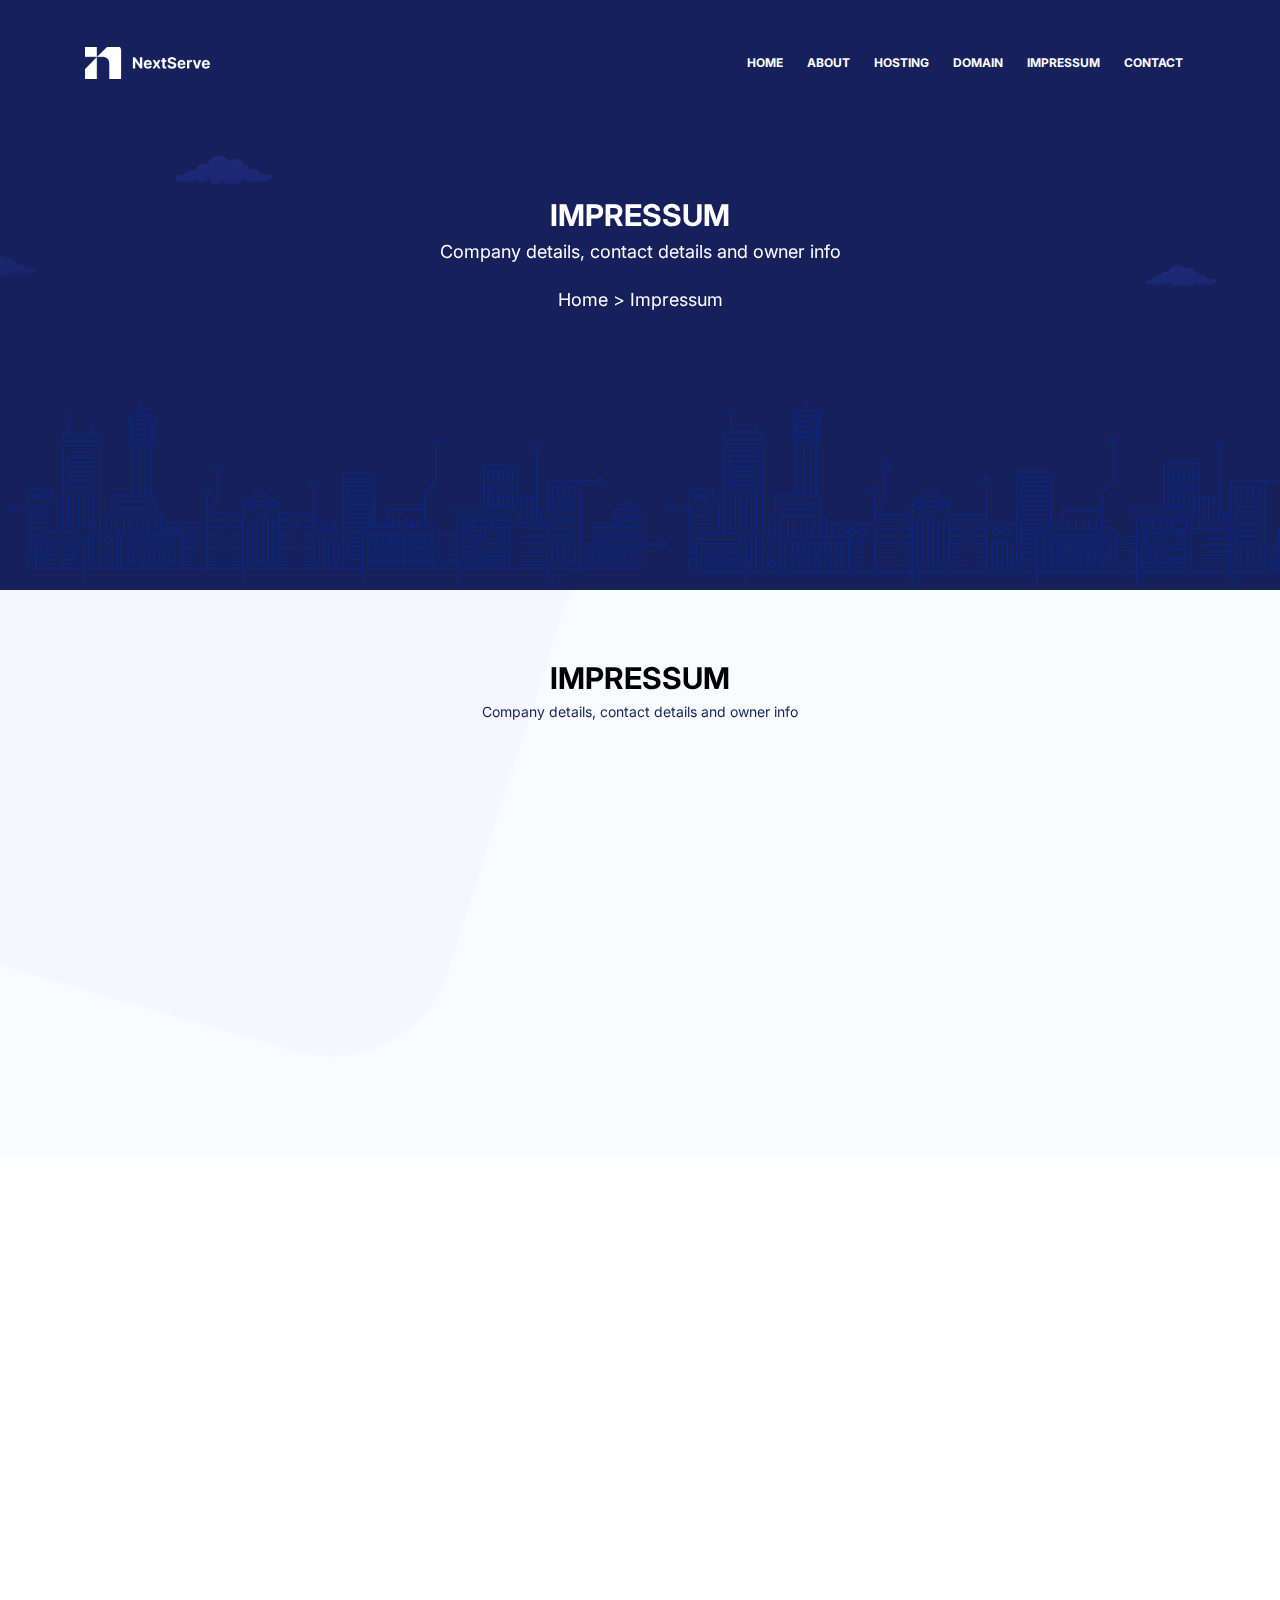
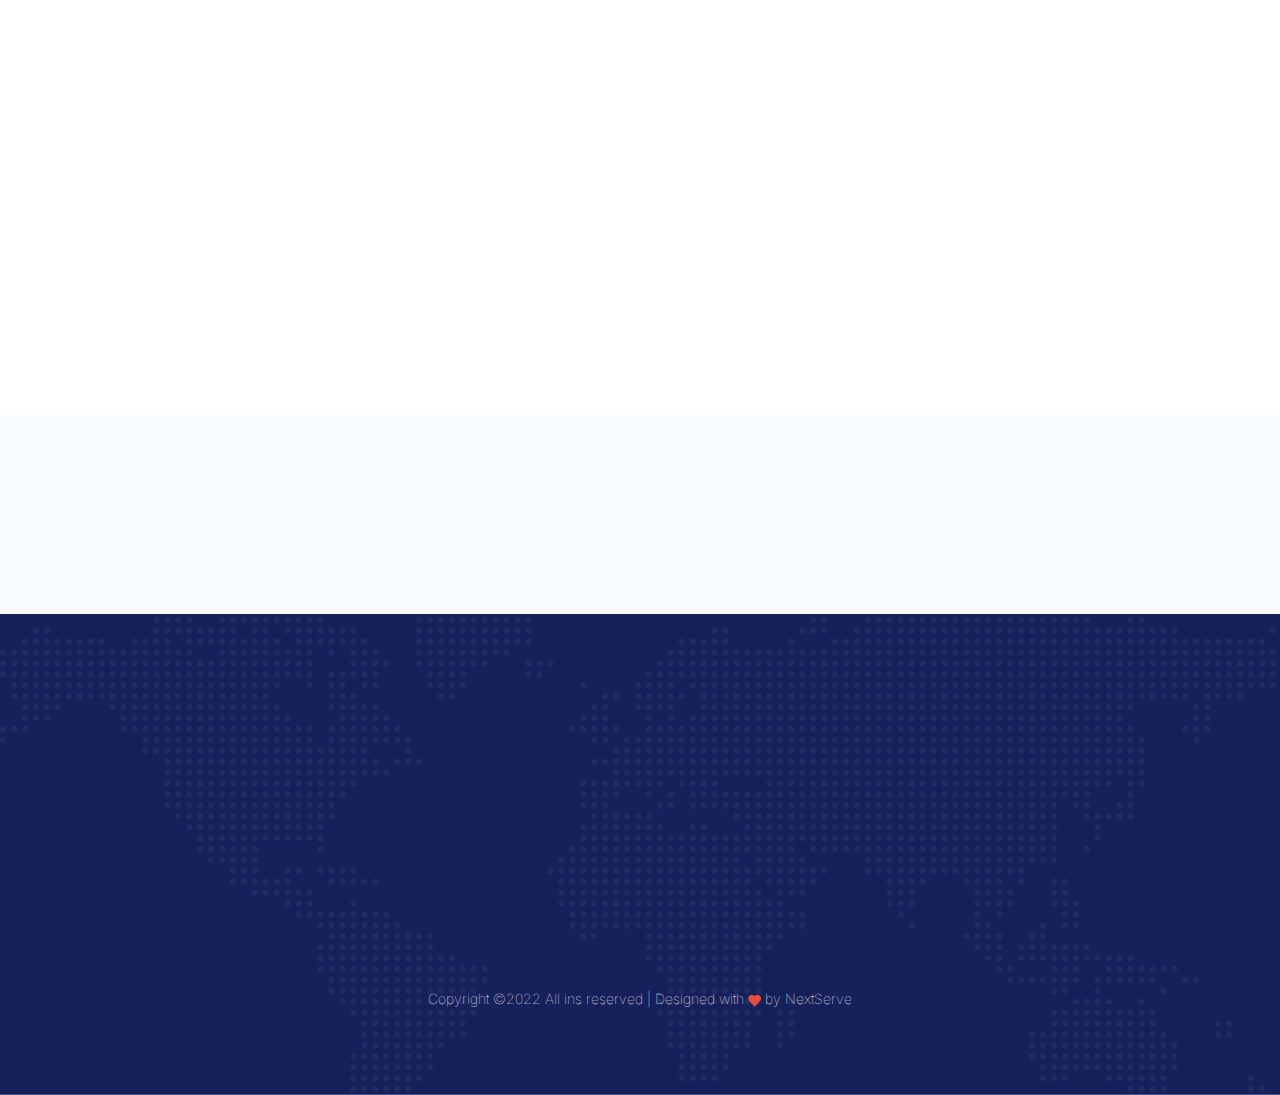
==== commit a2dff286: "Updated font size, images and links." ====
--- a/impressum.html
+++ b/impressum.html
@@ -204,7 +204,7 @@
         </div>
 
         <div data-aos="fade-in" data-aos-duration="600">
-          <h6>copyin</h6>
+          <h6>copyright</h6>
           <p>
             The layout of the homepage, the graphics and images used, the
             collection and the individual contributions are protected by copyin.
--- a/css/style.css
+++ b/css/style.css
@@ -747,7 +747,7 @@
     }
 
     #support-section-2 p {
-        font-size: 16px;
+        font-size: 14px;
         color: #FFFFFF;
         margin-bottom: 0;
         font-weight: 400;
@@ -1150,6 +1150,12 @@
         margin-bottom: 0;
     }
 
+    #disclaimer-section p {
+        font-size: 14px;
+        font-weight: normal;
+
+    }
+
     #disclaimer-section a {
         color: black;
     }
@@ -1594,7 +1600,7 @@
 
         /* Domain Page */
         #domain-search-section {
-            background-image: url('./../images/Background-domain-search-sm.png');
+            background-image: url('./../images/background-domain-search-sm.png');
             background-size: cover;
         }
 
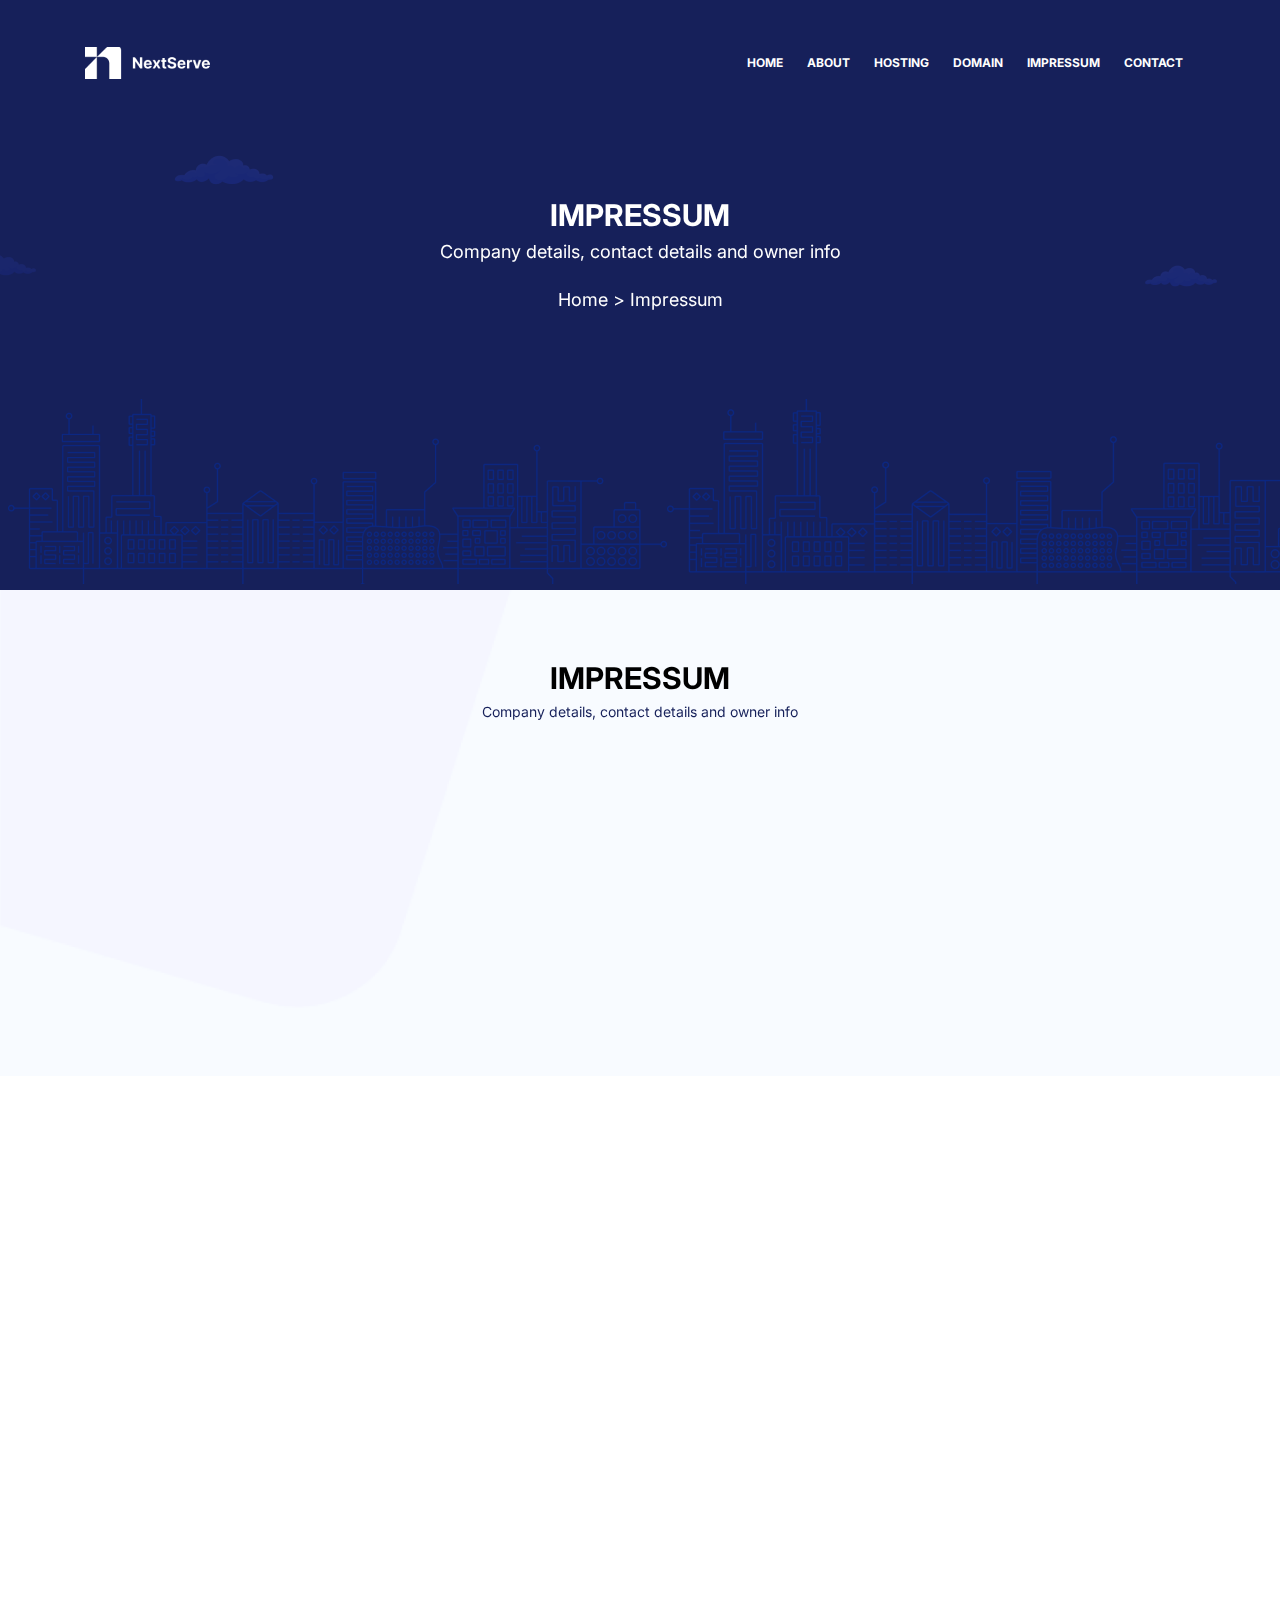
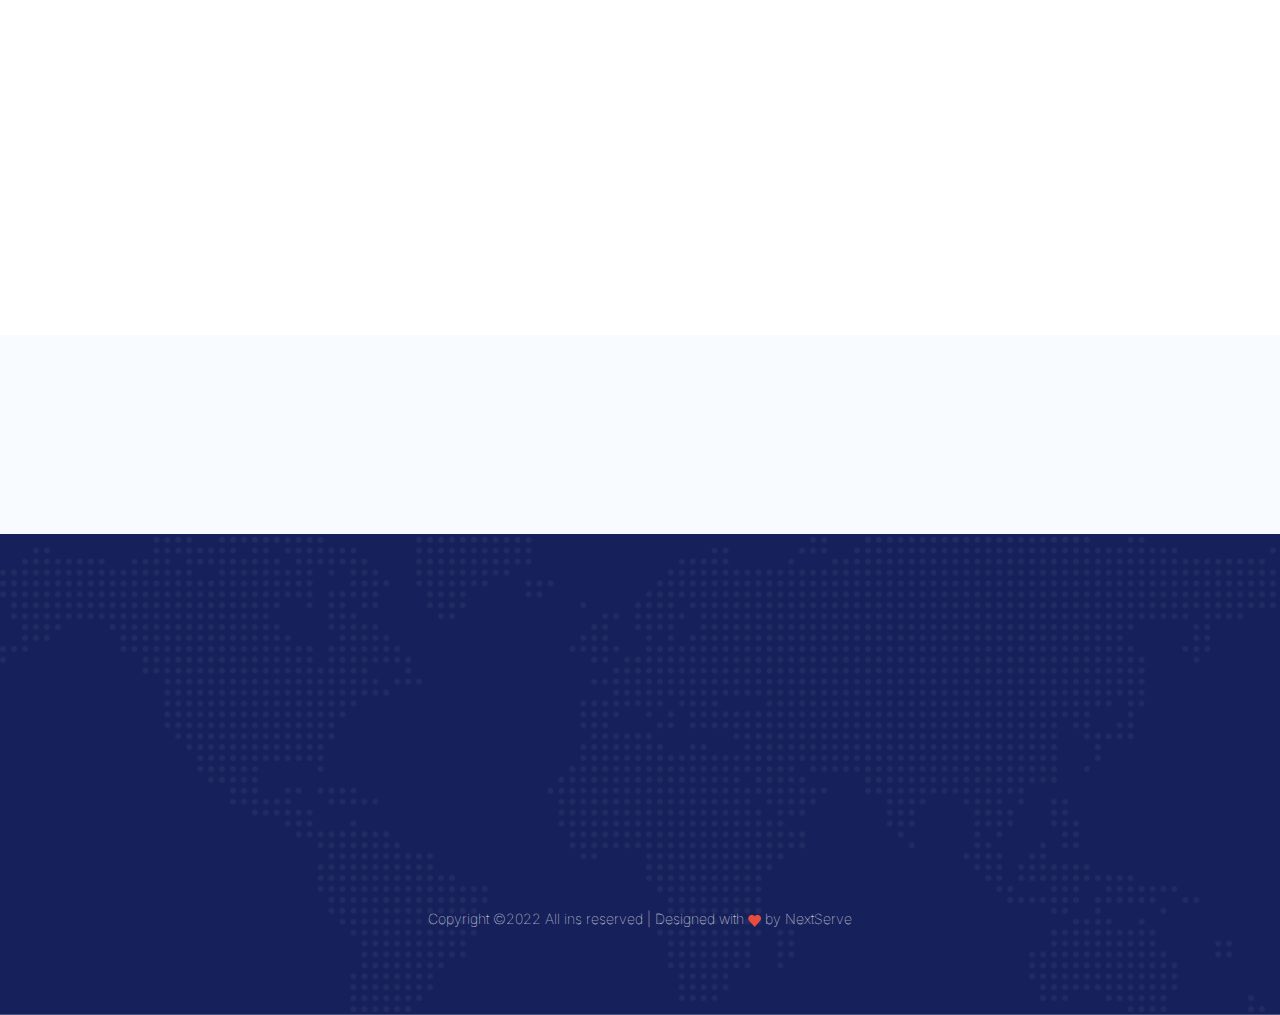
==== commit b3ee44a1: "Updated CSS." ====
--- a/impressum.html
+++ b/impressum.html
@@ -89,13 +89,13 @@
           </div>
         </div>
         <div class="row text-center">
-          <div class="col-sm-6 col-md-4 row-spacing row-spacing-sm">
+          <div class="col-sm-6 col-md-4 company-name">
             <div data-aos="fade-in" data-aos-duration="600">
               <h6>Company Name</h6>
               <p>Next Serve GmbH</p>
             </div>
           </div>
-          <div class="col-sm-6 col-md-4 row-spacing">
+          <div class="col-sm-6 col-md-4 company-address">
             <div data-aos="fade-in" data-aos-duration="600">
               <h6>Address</h6>
               <p>
@@ -105,7 +105,7 @@
             </div>
           </div>
 
-          <div class="col-sm-6 col-md-4 row-spacing">
+          <div class="col-sm-6 col-md-4">
             <div data-aos="fade-in" data-aos-duration="600">
               <h6>Email & Web</h6>
               <p>
--- a/css/style.css
+++ b/css/style.css
@@ -1660,6 +1660,10 @@
             margin-top: 50px !important;
         }
 
+        .company-name,
+        .company-address {
+            padding-bottom: 2rem;
+        }
     }
 
     @media only screen and (max-width: 400px) {
